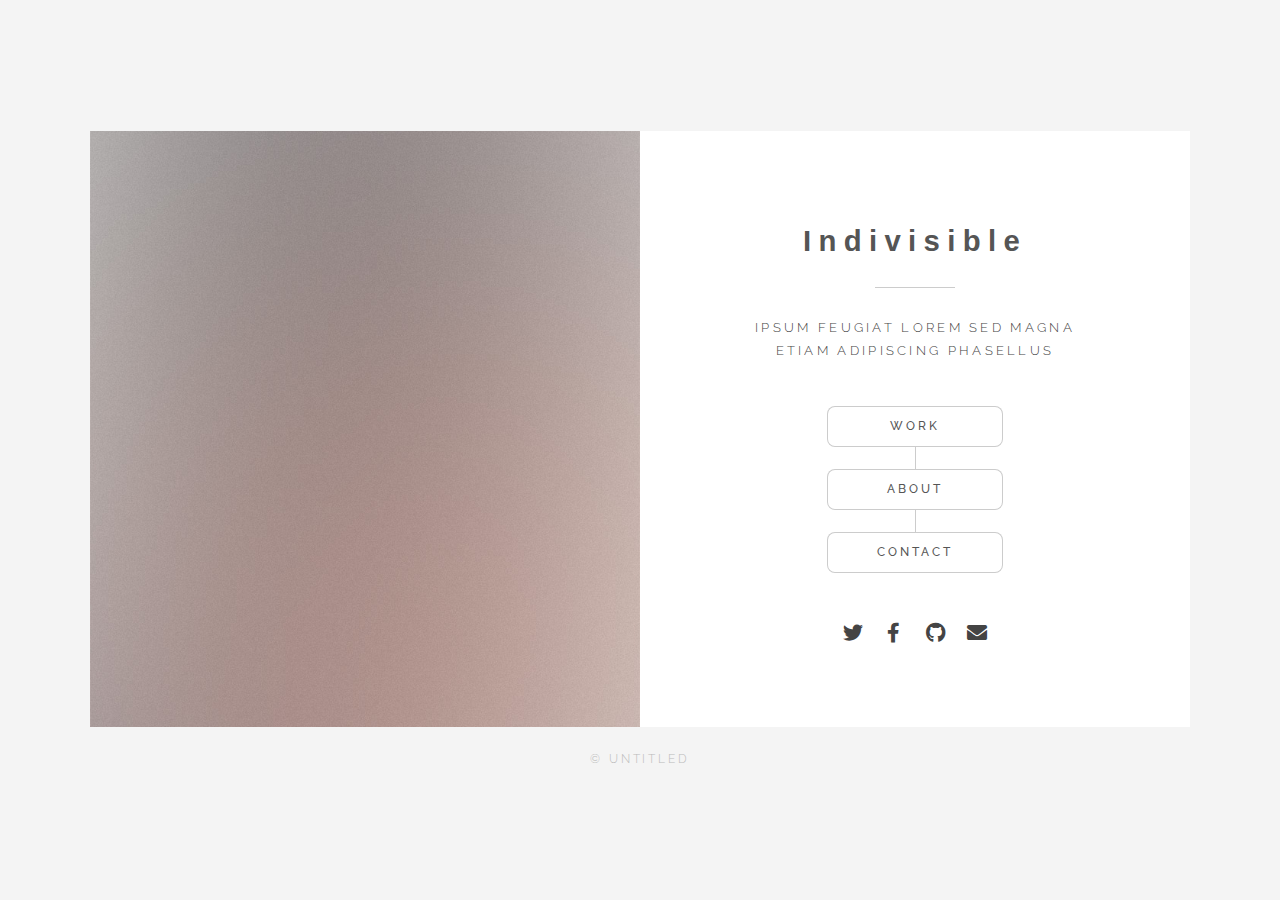
==== index.html @ 785b6a21 "Add files via upload" ====
<!DOCTYPE HTML>
<!--
	Indivisible by Pixelarity
	pixelarity.com | hello@pixelarity.com
	License: pixelarity.com/license
-->
<html>
	<head>
		<title>Untitled</title>
		<meta charset="utf-8" />
		<meta name="viewport" content="width=device-width, initial-scale=1, user-scalable=no" />
		<link rel="stylesheet" href="assets/css/main.css" />
		<noscript><link rel="stylesheet" href="assets/css/noscript.css" /></noscript>
	</head>
	<body class="is-preload-0 is-preload-1">

		<!-- Wrapper -->
			<div id="wrapper">

				<!-- Home -->
					<article id="home" class="panel special">
						<div class="image">
							<img src="images/pic01.jpg" alt="" data-position="center center" />
						</div>
						<div class="content">
							<div class="inner">
								<header>
									<h1>Indivisible</h1>
									<p>Ipsum feugiat lorem sed magna<br />
									etiam adipiscing phasellus</p>
								</header>
								<nav id="nav">
									<ul class="actions stacked special animated spinY">
										<li><a href="#work" class="button">Work</a></li>
										<li><a href="#about" class="button">About</a></li>
										<li><a href="#contact" class="button">Contact</a></li>
										<!--<li><a href="#elements" class="button">Elements</a></li>-->
									</ul>
								</nav>
								<ul class="icons">
									<li><a href="#" class="icon brands fa-twitter"><span class="label">Twitter</span></a></li>
									<li><a href="#" class="icon brands fa-facebook-f"><span class="label">Facebook</span></a></li>
									<li><a href="#" class="icon brands fa-github"><span class="label">GitHub</span></a></li>
									<li><a href="#" class="icon solid fa-envelope"><span class="label">Email</span></a></li>
								</ul>
							</div>
						</div>
					</article>

				<!-- Work -->
					<article id="work" class="panel secondary">
						<div class="image">
							<img src="images/pic02.jpg" alt="" data-position="center center" />
						</div>
						<div class="content">
							<ul class="actions animated spinX">
								<li><a href="#" class="button small back">Back</a></li>
							</ul>
							<div class="inner">
								<header>
									<h2>Work</h2>
									<p>Magna feugiat lorem ipsum dolor<br />
									veroeros sed adipiscing</p>
								</header>
								<p>Lorem ipsum dolor sit amet, magna etiam adipiscing elit. Vivamus in quam eu turpis venenatis euismod eget ac velit. Magna pharetra eleifend urna quis laoreet. Nullam quis urna iaculis metus ornare accumsan. Sed nunc lacus, lobortis nec ante sit amet.</p>
								<p>Vitae quis magna. Sed condimentum dui sed nunc dapibus dignissim. Sed at arcu gravida, vehicula massa ut, consectetur urna. Morbi eu venenatis turpis. In tincidunt pharetra etiam veroeros.</p>
							</div>
						</div>
					</article>

				<!-- About -->
					<article id="about" class="panel secondary">
						<div class="image">
							<img src="images/pic03.jpg" alt="" data-position="center center" />
						</div>
						<div class="content">
							<ul class="actions animated spinX">
								<li><a href="#" class="button small back">Back</a></li>
							</ul>
							<div class="inner">
								<header>
									<h2>About</h2>
									<p>Magna feugiat lorem ipsum dolor<br />
									veroeros sed adipiscing</p>
								</header>
								<p>Lorem ipsum dolor sit amet, magna etiam adipiscing elit. Vivamus in quam eu turpis venenatis euismod eget ac velit. Magna pharetra eleifend urna quis laoreet. Nullam quis urna iaculis metus ornare accumsan. Sed nunc lacus, lobortis nec ante sit amet.</p>
								<p>Vitae quis magna. Sed condimentum dui sed nunc dapibus dignissim. Sed at arcu gravida, vehicula massa ut, consectetur urna. Morbi eu venenatis turpis. In tincidunt pharetra etiam veroeros.</p>
							</div>
						</div>
					</article>

				<!-- Contact -->
					<article id="contact" class="panel secondary">
						<div class="image">
							<img src="images/pic04.jpg" alt="" data-position="bottom center" />
						</div>
						<div class="content">
							<ul class="actions animated spinX">
								<li><a href="#" class="button small back">Back</a></li>
							</ul>
							<div class="inner">
								<header>
									<h2>Contact</h2>
								</header>
								<form method="post" action="#">
									<div class="fields">
										<div class="field half">
											<label for="name">Name</label>
											<input type="text" name="name" id="name" />
										</div>
										<div class="field half">
											<label for="email">Email</label>
											<input type="text" name="email" id="email" />
										</div>
										<div class="field">
											<label for="message">Message</label>
											<textarea name="message" id="message" rows="5"></textarea>
										</div>
									</div>
									<ul class="actions">
										<li><a href="" class="button submit">Send Message</a></li>
									</ul>
								</form>
							</div>
						</div>
					</article>

				<!-- Elements -->
					<article id="elements" class="panel secondary">
						<div class="image">
							<img src="images/pic03.jpg" alt="" data-position="center center" />
						</div>
						<div class="content">
							<ul class="actions animated spinX">
								<li><a href="#" class="button small back">Back</a></li>
							</ul>
							<div class="inner">
								<header>
									<h2>Elements</h2>
								</header>

								<section>
									<h4>Text</h4>
									<p>This is <b>bold</b> and this is <strong>strong</strong>. This is <i>italic</i> and this is <em>emphasized</em>.
									This is <sup>superscript</sup> text and this is <sub>subscript</sub> text.
									This is <u>underlined</u> and this is code: <code>for (;;) { ... }</code>. Finally, <a href="#">this is a link</a>.</p>
									<hr />
									<h2>Heading Level 2</h2>
									<h3>Heading Level 3</h3>
									<h4>Heading Level 4</h4>
									<h5>Heading Level 5</h5>
									<h6>Heading Level 6</h6>
									<hr />
									<h5>Blockquote</h5>
									<blockquote>Fringilla nisl. Donec accumsan interdum nisi, quis tincidunt felis sagittis eget tempus euismod. Vestibulum ante ipsum primis in faucibus vestibulum. Blandit adipiscing eu felis iaculis volutpat ac adipiscing accumsan faucibus. Vestibulum ante ipsum primis in faucibus lorem ipsum dolor sit amet nullam adipiscing eu felis.</blockquote>
									<h5>Preformatted</h5>
									<pre><code>i = 0;

while (!deck.isInOrder()) {
    print 'Iteration ' + i;
    deck.shuffle();
    i++;
}

print 'It took ' + i + ' iterations to sort the deck.';</code></pre>
								</section>

								<section>
									<h4>Lists</h4>

									<h5>Unordered</h5>
									<ul>
										<li>Dolor pulvinar etiam.</li>
										<li>Sagittis adipiscing.</li>
										<li>Felis enim feugiat.</li>
									</ul>

									<h5>Alternate</h5>
									<ul class="alt">
										<li>Dolor pulvinar etiam.</li>
										<li>Sagittis adipiscing.</li>
										<li>Felis enim feugiat.</li>
									</ul>

									<h5>Ordered</h5>
									<ol>
										<li>Dolor pulvinar etiam.</li>
										<li>Etiam vel felis viverra.</li>
										<li>Felis enim feugiat.</li>
										<li>Dolor pulvinar etiam.</li>
										<li>Etiam vel felis lorem.</li>
										<li>Felis enim et feugiat.</li>
									</ol>
									<h5>Icons</h5>
									<ul class="icons">
										<li><a href="#" class="icon brands fa-twitter"><span class="label">Twitter</span></a></li>
										<li><a href="#" class="icon brands fa-facebook-f"><span class="label">Facebook</span></a></li>
										<li><a href="#" class="icon brands fa-instagram"><span class="label">Instagram</span></a></li>
										<li><a href="#" class="icon brands fa-github"><span class="label">Github</span></a></li>
									</ul>

									<h5>Actions</h5>
									<ul class="actions">
										<li><a href="#" class="button primary">Default</a></li>
										<li><a href="#" class="button">Default</a></li>
									</ul>
									<ul class="actions stacked">
										<li><a href="#" class="button primary">Default</a></li>
										<li><a href="#" class="button">Default</a></li>
									</ul>
								</section>

								<section>
									<h4>Table</h4>
									<h5>Default</h5>
									<div class="table-wrapper">
										<table>
											<thead>
												<tr>
													<th>Name</th>
													<th>Description</th>
													<th>Price</th>
												</tr>
											</thead>
											<tbody>
												<tr>
													<td>Item One</td>
													<td>Ante turpis integer aliquet porttitor.</td>
													<td>29.99</td>
												</tr>
												<tr>
													<td>Item Two</td>
													<td>Vis ac commodo adipiscing arcu aliquet.</td>
													<td>19.99</td>
												</tr>
												<tr>
													<td>Item Three</td>
													<td> Morbi faucibus arcu accumsan lorem.</td>
													<td>29.99</td>
												</tr>
												<tr>
													<td>Item Four</td>
													<td>Vitae integer tempus condimentum.</td>
													<td>19.99</td>
												</tr>
												<tr>
													<td>Item Five</td>
													<td>Ante turpis integer aliquet porttitor.</td>
													<td>29.99</td>
												</tr>
											</tbody>
											<tfoot>
												<tr>
													<td colspan="2"></td>
													<td>100.00</td>
												</tr>
											</tfoot>
										</table>
									</div>

									<h5>Alternate</h5>
									<div class="table-wrapper">
										<table class="alt">
											<thead>
												<tr>
													<th>Name</th>
													<th>Description</th>
													<th>Price</th>
												</tr>
											</thead>
											<tbody>
												<tr>
													<td>Item One</td>
													<td>Ante turpis integer aliquet porttitor.</td>
													<td>29.99</td>
												</tr>
												<tr>
													<td>Item Two</td>
													<td>Vis ac commodo adipiscing arcu aliquet.</td>
													<td>19.99</td>
												</tr>
												<tr>
													<td>Item Three</td>
													<td> Morbi faucibus arcu accumsan lorem.</td>
													<td>29.99</td>
												</tr>
												<tr>
													<td>Item Four</td>
													<td>Vitae integer tempus condimentum.</td>
													<td>19.99</td>
												</tr>
												<tr>
													<td>Item Five</td>
													<td>Ante turpis integer aliquet porttitor.</td>
													<td>29.99</td>
												</tr>
											</tbody>
											<tfoot>
												<tr>
													<td colspan="2"></td>
													<td>100.00</td>
												</tr>
											</tfoot>
										</table>
									</div>
								</section>

								<section>
									<h4>Buttons</h4>
									<ul class="actions">
										<li><a href="#" class="button primary">Primary</a></li>
										<li><a href="#" class="button">Default</a></li>
									</ul>
									<ul class="actions">
										<li><a href="#" class="button">Default</a></li>
										<li><a href="#" class="button small">Small</a></li>
									</ul>
									<ul class="actions">
										<li><a href="#" class="button primary icon solid fa-download">Icon</a></li>
										<li><a href="#" class="button icon solid fa-download">Icon</a></li>
									</ul>
									<ul class="actions">
										<li><span class="button primary disabled">Disabled</span></li>
										<li><span class="button disabled">Disabled</span></li>
									</ul>
								</section>

								<section>
									<h4>Form</h4>
									<form method="post" action="#">
										<div class="fields">
											<div class="field half">
												<label for="demo-name">Name</label>
												<input type="text" name="demo-name" id="demo-name" value="" placeholder="Jane Doe" />
											</div>
											<div class="field half">
												<label for="demo-email">Email</label>
												<input type="email" name="demo-email" id="demo-email" value="" placeholder="jane@untitled.tld" />
											</div>
											<div class="field">
												<label for="demo-category">Category</label>
												<select name="demo-category" id="demo-category">
													<option value="">-</option>
													<option value="1">Manufacturing</option>
													<option value="1">Shipping</option>
													<option value="1">Administration</option>
													<option value="1">Human Resources</option>
												</select>
											</div>
											<div class="field half">
												<input type="radio" id="demo-priority-low" name="demo-priority" checked>
												<label for="demo-priority-low">Low</label>
											</div>
											<div class="field half">
												<input type="radio" id="demo-priority-high" name="demo-priority">
												<label for="demo-priority-high">High</label>
											</div>
											<div class="field half">
												<input type="checkbox" id="demo-copy" name="demo-copy">
												<label for="demo-copy">Email me a copy</label>
											</div>
											<div class="field half">
												<input type="checkbox" id="demo-human" name="demo-human" checked>
												<label for="demo-human">Not a robot</label>
											</div>
											<div class="field">
												<label for="demo-message">Message</label>
												<textarea name="demo-message" id="demo-message" placeholder="Enter your message" rows="6"></textarea>
											</div>
										</div>
										<ul class="actions">
											<li><input type="submit" value="Send Message" class="primary" /></li>
											<li><input type="reset" value="Reset" /></li>
										</ul>
									</form>
								</section>

							</div>
						</div>
					</article>

				<!-- Footer -->
					<footer id="footer">
						<p class="copyright">&copy; Untitled</p>
					</footer>

			</div>

		<!-- Scripts -->
			<script src="assets/js/jquery.min.js"></script>
			<script src="assets/js/browser.min.js"></script>
			<script src="assets/js/breakpoints.min.js"></script>
			<script src="assets/js/util.js"></script>
			<script src="assets/js/main.js"></script>

	</body>
</html>
---- assets/css/main.css ----
@import url(fontawesome-all.min.css);
@import url("https://fonts.googleapis.com/css?family=Raleway|Montserrat:700");
@import url("http://fonts.cdnfonts.com/css/bombshell-pro");

/*
	Indivisible by Pixelarity
	pixelarity.com | hello@pixelarity.com
	License: pixelarity.com/license
*/

html, body, div, span, applet, object,
iframe, h1, h2, h3, h4, h5, h6, p, blockquote,
pre, a, abbr, acronym, address, big, cite,
code, del, dfn, em, img, ins, kbd, q, s, samp,
small, strike, strong, sub, sup, tt, var, b,
u, i, center, dl, dt, dd, ol, ul, li, fieldset,
form, label, legend, table, caption, tbody,
tfoot, thead, tr, th, td, article, aside,
canvas, details, embed, figure, figcaption,
footer, header, hgroup, menu, nav, output, ruby,
section, summary, time, mark, audio, video {
	margin: 0;
	padding: 0;
	border: 0;
	font-size: 100%;
	font: inherit;
	vertical-align: baseline;}

article, aside, details, figcaption, figure,
footer, header, hgroup, menu, nav, section {
	display: block;}

body {
	line-height: 1;
}

ol, ul {
	list-style: none;
}

blockquote, q {
	quotes: none;
}

	blockquote:before, blockquote:after, q:before, q:after {
		content: '';
		content: none;
	}

table {
	border-collapse: collapse;
	border-spacing: 0;
}

body {
	-webkit-text-size-adjust: none;
}

mark {
	background-color: transparent;
	color: inherit;
}

input::-moz-focus-inner {
	border: 0;
	padding: 0;
}

input, select, textarea {
	-moz-appearance: none;
	-webkit-appearance: none;
	-ms-appearance: none;
	appearance: none;
}

/* Basic */

	@-ms-viewport {
		width: device-width;
	}

	@media screen and (max-width: 480px) {

		html, body {
			min-width: 320px;
		}

	}

	html {
		box-sizing: border-box;
	}

	*, *:before, *:after {
		box-sizing: inherit;
	}

	body {
		background: #f4f4f4;
	}

		body.is-preload-0 *, body.is-preload-0 *:before, body.is-preload-0 *:after {
			-moz-animation: none !important;
			-webkit-animation: none !important;
			-ms-animation: none !important;
			animation: none !important;
			-moz-transition: none !important;
			-webkit-transition: none !important;
			-ms-transition: none !important;
			transition: none !important;
		}

/* Type */

	body, input, select, textarea {
		color: #444;
		font-family: "Raleway", Helvetica, sans-serif;
		font-size: 14pt;
		font-weight: 300;
		line-height: 1.75;
		letter-spacing: 0.05em;
	}

		@media screen and (max-width: 1680px) {

			body, input, select, textarea {
				font-size: 11pt;
			}

		}

		@media screen and (max-width: 360px) {

			body, input, select, textarea {
				font-size: 10pt;
			}

		}

	a {
		-moz-transition: color 0.2s ease, border-bottom-color 0.2s ease;
		-webkit-transition: color 0.2s ease, border-bottom-color 0.2s ease;
		-ms-transition: color 0.2s ease, border-bottom-color 0.2s ease;
		transition: color 0.2s ease, border-bottom-color 0.2s ease;
		text-decoration: none;
		border-bottom: dotted 1px;
		color: inherit;
	}

		a:hover {
			color: #45d1a9 !important;
			border-bottom-color: transparent;
		}

	strong, b {
		color: #555;
		font-weight: 500;
	}

	em, i {
		font-style: italic;
	}

	p {
		margin: 0 0 2em 0;
	}

	h1, h2, h3, h4, h5, h6 {
		color: #555;
		font-family: "Bombshell Pro", sans-serif;
		font-weight: 700;
		line-height: 1.5;
		margin: 0 0 1em 0;
		text-transform: lower;
		letter-spacing: 0.25em;
	}

		h1 a, h2 a, h3 a, h4 a, h5 a, h6 a {
			color: inherit;
			text-decoration: none;
		}

	h1 {
		font-size: 2em;
	}

	h2 {
		font-size: 1.75em;
	}

	h3 {
		font-size: 1.25em;
	}

	h4 {
		font-size: 1em;
	}

	h5 {
		font-size: 0.9em;
	}

	h6 {
		font-size: 0.7em;
	}

	@media screen and (max-width: 736px) {

		h1 {
			font-size: 1.5em;
		}

		h2 {
			font-size: 1.25em;
		}

	}

	sub {
		font-size: 0.8em;
		position: relative;
		top: 0.5em;
	}

	sup {
		font-size: 0.8em;
		position: relative;
		top: -0.5em;
	}

	blockquote {
		border-left: solid 4px #cccccc;
		font-style: italic;
		margin: 0 0 2em 0;
		padding: 0.5em 0 0.5em 2em;
	}

	code {
		background: rgba(144, 144, 144, 0.075);
		border-radius: 8px;
		border: solid 1px #cccccc;
		font-family: "Courier New", monospace;
		font-size: 0.9em;
		margin: 0 0.25em;
		padding: 0.25em 0.65em;
	}

	pre {
		-webkit-overflow-scrolling: touch;
		font-family: "Courier New", monospace;
		font-size: 0.9em;
		margin: 0 0 2em 0;
	}

		pre code {
			display: block;
			line-height: 1.75;
			padding: 1em 1.5em;
			overflow-x: auto;
		}

	hr {
		border: 0;
		border-bottom: solid 1px #cccccc;
		margin: 2em 0;
	}

		hr.major {
			margin: 3em 0;
		}

	.align-left {
		text-align: left;
	}

	.align-center {
		text-align: center;
	}

	.align-right {
		text-align: right;
	}

/* Section/Article */

	section.special, article.special {
		text-align: center;
	}

	header {
		margin: 3em 0;
	}

		header > :first-child {
			margin-bottom: 0;
		}

			header > :first-child:after {
				content: '';
				display: block;
				background-color: #cccccc;
				height: 1px;
				margin: 1.5rem 0 1.75rem 0;
				width: 5rem;
			}

				.special header > :first-child:after {
					margin-left: auto;
					margin-right: auto;
				}

		header p {
			font-size: 0.9em;
			letter-spacing: 0.25em;
			margin-bottom: 0;
			text-transform: uppercase;
		}

		@media screen and (max-width: 736px) {

			header {
				margin: 2em 0;
			}

				header > :first-child:after {
					margin: 1.25rem 0 1.5rem 0;
				}

				header p {
					font-size: 0.8em;
				}

					header p br {
						display: none;
					}

		}

/* Form */

	form {
		margin: 0 0 2em 0;
	}

		form > :last-child {
			margin-bottom: 0;
		}

		form > .fields {
			display: -moz-flex;
			display: -webkit-flex;
			display: -ms-flex;
			display: flex;
			-moz-flex-wrap: wrap;
			-webkit-flex-wrap: wrap;
			-ms-flex-wrap: wrap;
			flex-wrap: wrap;
			width: calc(100% + 3em);
			margin: -1.5em 0 2em -1.5em;
		}

			form > .fields > .field {
				-moz-flex-grow: 0;
				-webkit-flex-grow: 0;
				-ms-flex-grow: 0;
				flex-grow: 0;
				-moz-flex-shrink: 0;
				-webkit-flex-shrink: 0;
				-ms-flex-shrink: 0;
				flex-shrink: 0;
				padding: 1.5em 0 0 1.5em;
				width: calc(100% - 1.5em);
			}

				form > .fields > .field.half {
					width: calc(50% - 0.75em);
				}

				form > .fields > .field.third {
					width: calc(100%/3 - 0.5em);
				}

				form > .fields > .field.quarter {
					width: calc(25% - 0.375em);
				}

		@media screen and (max-width: 480px) {

			form > .fields {
				width: calc(100% + 3em);
				margin: -1.5em 0 2em -1.5em;
			}

				form > .fields > .field {
					padding: 1.5em 0 0 1.5em;
					width: calc(100% - 1.5em);
				}

					form > .fields > .field.half {
						width: calc(100% - 1.5em);
					}

					form > .fields > .field.third {
						width: calc(100% - 1.5em);
					}

					form > .fields > .field.quarter {
						width: calc(100% - 1.5em);
					}

		}

	label {
		color: #555;
		display: block;
		font-size: 0.8em;
		font-weight: 500;
		margin: 0 0 1em 0;
		text-transform: uppercase;
		letter-spacing: 0.25em;
	}

	input[type="text"],
	input[type="password"],
	input[type="email"],
	input[type="tel"],
	input[type="search"],
	input[type="url"],
	select,
	textarea {
		-moz-appearance: none;
		-webkit-appearance: none;
		-ms-appearance: none;
		appearance: none;
		background: rgba(144, 144, 144, 0.075);
		border-radius: 8px;
		border: none;
		border: solid 1px #cccccc;
		color: inherit;
		display: block;
		outline: 0;
		padding: 0 1em;
		text-decoration: none;
		width: 100%;
	}

		input[type="text"]:invalid,
		input[type="password"]:invalid,
		input[type="email"]:invalid,
		input[type="tel"]:invalid,
		input[type="search"]:invalid,
		input[type="url"]:invalid,
		select:invalid,
		textarea:invalid {
			box-shadow: none;
		}

		input[type="text"]:focus,
		input[type="password"]:focus,
		input[type="email"]:focus,
		input[type="tel"]:focus,
		input[type="search"]:focus,
		input[type="url"]:focus,
		select:focus,
		textarea:focus {
			border-color: #45d1a9;
			box-shadow: 0 0 0 1px #45d1a9;
		}

	select {
		background-image: url("data:image/svg+xml;charset=utf8,%3Csvg xmlns='http://www.w3.org/2000/svg' width='40' height='40' preserveAspectRatio='none' viewBox='0 0 40 40'%3E%3Cpath d='M9.4,12.3l10.4,10.4l10.4-10.4c0.2-0.2,0.5-0.4,0.9-0.4c0.3,0,0.6,0.1,0.9,0.4l3.3,3.3c0.2,0.2,0.4,0.5,0.4,0.9 c0,0.4-0.1,0.6-0.4,0.9L20.7,31.9c-0.2,0.2-0.5,0.4-0.9,0.4c-0.3,0-0.6-0.1-0.9-0.4L4.3,17.3c-0.2-0.2-0.4-0.5-0.4-0.9 c0-0.4,0.1-0.6,0.4-0.9l3.3-3.3c0.2-0.2,0.5-0.4,0.9-0.4S9.1,12.1,9.4,12.3z' fill='%23cccccc' /%3E%3C/svg%3E");
		background-size: 1.25rem;
		background-repeat: no-repeat;
		background-position: calc(100% - 1rem) center;
		height: 2.75em;
		padding-right: 2.75em;
		text-overflow: ellipsis;
	}

		select:focus::-ms-value {
			background-color: transparent;
		}

		select::-ms-expand {
			display: none;
		}

		select option {
			color: #555;
			background: #f4f4f4;
		}

	input[type="text"],
	input[type="password"],
	input[type="email"],
	input[type="tel"],
	input[type="search"],
	input[type="url"],
	select {
		height: 2.75em;
	}

	textarea {
		padding: 0.75em 1em;
	}

	input[type="checkbox"],
	input[type="radio"] {
		-moz-appearance: none;
		-webkit-appearance: none;
		-ms-appearance: none;
		appearance: none;
		display: block;
		float: left;
		margin-right: -2em;
		opacity: 0;
		width: 1em;
		z-index: -1;
	}

		input[type="checkbox"] + label,
		input[type="radio"] + label {
			text-decoration: none;
			color: #444;
			cursor: pointer;
			display: inline-block;
			font-size: 0.8em;
			font-weight: 300;
			margin: 0 0 0.5em 0;
			padding-left: 2.9em;
			padding-right: 0.75em;
			position: relative;
		}

			input[type="checkbox"] + label:before,
			input[type="radio"] + label:before {
				-moz-osx-font-smoothing: grayscale;
				-webkit-font-smoothing: antialiased;
				display: inline-block;
				font-style: normal;
				font-variant: normal;
				text-rendering: auto;
				line-height: 1;
				text-transform: none !important;
				font-family: 'Font Awesome 5 Free';
				font-weight: 900;
			}

			input[type="checkbox"] + label:before,
			input[type="radio"] + label:before {
				background: rgba(144, 144, 144, 0.075);
				border-radius: 8px;
				border: solid 1px #cccccc;
				content: '';
				display: inline-block;
				height: 1.65em;
				left: 0;
				line-height: 1.58125em;
				position: absolute;
				text-align: center;
				top: 0;
				width: 1.65em;
				font-size: 1em;
				letter-spacing: 0;
			}

		input[type="checkbox"]:checked + label:before,
		input[type="radio"]:checked + label:before {
			background: #555;
			border-color: #555;
			color: #ffffff;
			content: '\f00c';
		}

		input[type="checkbox"]:focus + label:before,
		input[type="radio"]:focus + label:before {
			border-color: #45d1a9;
			box-shadow: 0 0 0 1px #45d1a9;
		}

	input[type="checkbox"] + label:before {
		border-radius: 4px;
	}

	input[type="radio"] + label:before {
		border-radius: 100%;
	}

	::-webkit-input-placeholder {
		color: #bbb !important;
		opacity: 1.0;
	}

	:-moz-placeholder {
		color: #bbb !important;
		opacity: 1.0;
	}

	::-moz-placeholder {
		color: #bbb !important;
		opacity: 1.0;
	}

	:-ms-input-placeholder {
		color: #bbb !important;
		opacity: 1.0;
	}

	.formerize-placeholder {
		color: #bbb !important;
		opacity: 1.0;
	}

/* Box */

	.box {
		border-radius: 8px;
		border: solid 1px #cccccc;
		margin-bottom: 2em;
		padding: 1.5em;
	}

		.box > :last-child,
		.box > :last-child > :last-child,
		.box > :last-child > :last-child > :last-child {
			margin-bottom: 0;
		}

		.box.alt {
			border: 0;
			border-radius: 0;
			padding: 0;
		}

/* Icon */

	.icon {
		text-decoration: none;
		border-bottom: none;
		position: relative;
	}

		.icon:before {
			-moz-osx-font-smoothing: grayscale;
			-webkit-font-smoothing: antialiased;
			display: inline-block;
			font-style: normal;
			font-variant: normal;
			text-rendering: auto;
			line-height: 1;
			text-transform: none !important;
			font-family: 'Font Awesome 5 Free';
			font-weight: 400;
		}

		.icon.solid:before {
			font-weight: 900;
		}

		.icon.brands:before {
			font-family: 'Font Awesome 5 Brands';
		}

		.icon > .label {
			display: none;
		}

/* Image */

	.image {
		border-radius: 8px;
		border: 0;
		display: inline-block;
		position: relative;
	}

		.image img {
			border-radius: 8px;
			display: block;
		}

		.image.left, .image.right {
			max-width: 40%;
		}

			.image.left img, .image.right img {
				width: 100%;
			}

		.image.left {
			float: left;
			padding: 0 1.5em 1em 0;
			top: 0.25em;
		}

		.image.right {
			float: right;
			padding: 0 0 1em 1.5em;
			top: 0.25em;
		}

		.image.fit {
			display: block;
			margin: 0 0 2em 0;
			width: 100%;
		}

			.image.fit img {
				width: 100%;
			}

		.image.main {
			display: block;
			margin: 0 0 3em 0;
			width: 100%;
		}

			.image.main img {
				width: 100%;
			}

/* List */

	ol {
		list-style: decimal;
		margin: 0 0 2em 0;
		padding-left: 1.25em;
	}

		ol li {
			padding-left: 0.25em;
		}

	ul {
		list-style: disc;
		margin: 0 0 2em 0;
		padding-left: 1em;
	}

		ul li {
			padding-left: 0.5em;
		}

		ul.alt {
			list-style: none;
			padding-left: 0;
		}

			ul.alt li {
				border-top: solid 1px #cccccc;
				padding: 0.5em 0;
			}

				ul.alt li:first-child {
					border-top: 0;
					padding-top: 0;
				}

	dl {
		margin: 0 0 2em 0;
	}

		dl dt {
			display: block;
			font-weight: 500;
			margin: 0 0 1em 0;
		}

		dl dd {
			margin-left: 2em;
		}

/* Actions */

	ul.actions {
		cursor: default;
		list-style: none;
		margin-left: -1em;
		margin-top: -1em;
		padding-left: 0;
	}

		ul.actions li {
			display: inline-block;
			margin: 1em 0 0 1em;
			padding-left: 0;
			vertical-align: middle;
		}

			ul.actions li:last-child {
				padding-right: 0;
			}

		ul.actions.stacked {
			margin-top: 0;
			margin-left: 0;
		}

			ul.actions.stacked li {
				display: block;
				margin: 0;
				padding: 1.5em 0 0 0;
				position: relative;
			}

				ul.actions.stacked li:first-child {
					padding-top: 0;
				}

				ul.actions.stacked li > * {
					margin-bottom: 0;
				}

				ul.actions.stacked li > .button {
					min-width: 15em;
				}

			ul.actions.stacked.special li:after {
				background-color: #cccccc;
				content: '';
				display: block;
				height: 1.5em;
				left: 50%;
				position: absolute;
				top: 100%;
				width: 1px;
			}

			ul.actions.stacked.special li:last-child:after {
				display: none;
			}

		@media screen and (max-width: 736px) {

			ul.actions.stacked.special li {
				padding: 1em 0 0 0;
			}

				ul.actions.stacked.special li:after {
					height: 1em;
				}

		}

		ul.actions.animated.spinY li {
			-moz-perspective: 1000px;
			-webkit-perspective: 1000px;
			-ms-perspective: 1000px;
			perspective: 1000px;
		}

			ul.actions.animated.spinY li a {
				-moz-transition: background-color 0.2s ease, box-shadow 0.2s ease, color 0.2s ease, -moz-transform 0.5s ease-in;
				-webkit-transition: background-color 0.2s ease, box-shadow 0.2s ease, color 0.2s ease, -webkit-transform 0.5s ease-in;
				-ms-transition: background-color 0.2s ease, box-shadow 0.2s ease, color 0.2s ease, -ms-transform 0.5s ease-in;
				transition: background-color 0.2s ease, box-shadow 0.2s ease, color 0.2s ease, transform 0.5s ease-in;
			}

				ul.actions.animated.spinY li a.active {
					-moz-transform: rotateY(480deg);
					-webkit-transform: rotateY(480deg);
					-ms-transform: rotateY(480deg);
					transform: rotateY(480deg);
				}

		ul.actions.animated.spinX li {
			-moz-perspective: 1000px;
			-webkit-perspective: 1000px;
			-ms-perspective: 1000px;
			perspective: 1000px;
		}

			ul.actions.animated.spinX li a {
				-moz-transition: background-color 0.2s ease, box-shadow 0.2s ease, color 0.2s ease, -moz-transform 0.5s ease-in;
				-webkit-transition: background-color 0.2s ease, box-shadow 0.2s ease, color 0.2s ease, -webkit-transform 0.5s ease-in;
				-ms-transition: background-color 0.2s ease, box-shadow 0.2s ease, color 0.2s ease, -ms-transform 0.5s ease-in;
				transition: background-color 0.2s ease, box-shadow 0.2s ease, color 0.2s ease, transform 0.5s ease-in;
			}

				ul.actions.animated.spinX li a.active {
					-moz-transform: rotateX(480deg);
					-webkit-transform: rotateX(480deg);
					-ms-transform: rotateX(480deg);
					transform: rotateX(480deg);
				}

/* Icons */

	ul.icons {
		cursor: default;
		list-style: none;
		padding-left: 0;
	}

		ul.icons li {
			display: inline-block;
			padding-left: 0;
		}

			ul.icons li .icon {
				display: inline-block;
				width: 2.5em;
				height: 2.5em;
				line-height: 2.5em;
				text-align: center;
			}

				ul.icons li .icon:before {
					font-size: 1.25rem;
				}

/* Table */

	.table-wrapper {
		-webkit-overflow-scrolling: touch;
		overflow-x: auto;
	}

	table {
		margin: 0 0 2em 0;
		width: 100%;
	}

		table tbody tr {
			border: solid 1px #cccccc;
			border-left: 0;
			border-right: 0;
		}

			table tbody tr:nth-child(2n + 1) {
				background-color: rgba(144, 144, 144, 0.075);
			}

		table td {
			padding: 0.75em 0.75em;
		}

		table th {
			color: #555;
			font-size: 0.9em;
			font-weight: 500;
			padding: 0 0.75em 0.75em 0.75em;
			text-align: left;
		}

		table thead {
			border-bottom: solid 2px #cccccc;
		}

		table tfoot {
			border-top: solid 2px #cccccc;
		}

		table.alt {
			border-collapse: separate;
		}

			table.alt tbody tr td {
				border: solid 1px #cccccc;
				border-left-width: 0;
				border-top-width: 0;
			}

				table.alt tbody tr td:first-child {
					border-left-width: 1px;
				}

			table.alt tbody tr:first-child td {
				border-top-width: 1px;
			}

			table.alt thead {
				border-bottom: 0;
			}

			table.alt tfoot {
				border-top: 0;
			}

/* Button */

	input[type="submit"],
	input[type="reset"],
	input[type="button"],
	button,
	.button {
		-moz-appearance: none;
		-webkit-appearance: none;
		-ms-appearance: none;
		appearance: none;
		-moz-transition: background-color 0.2s ease, box-shadow 0.2s ease, color 0.2s ease;
		-webkit-transition: background-color 0.2s ease, box-shadow 0.2s ease, color 0.2s ease;
		-ms-transition: background-color 0.2s ease, box-shadow 0.2s ease, color 0.2s ease;
		transition: background-color 0.2s ease, box-shadow 0.2s ease, color 0.2s ease;
		-webkit-tap-highlight-color: rgba(255, 255, 255, 0);
		background-color: transparent;
		border-radius: 8px;
		border: 0;
		box-shadow: inset 0 0 0 1px #cccccc;
		color: #555 !important;
		cursor: pointer;
		display: inline-block;
		font-size: 0.8em;
		font-weight: 500;
		height: 3.5em;
		letter-spacing: 0.25em;
		line-height: 3.5em;
		padding: 0 2em;
		position: relative;
		text-align: center;
		text-decoration: none;
		text-transform: uppercase;
		white-space: nowrap;
	}

		input[type="submit"].icon:before,
		input[type="reset"].icon:before,
		input[type="button"].icon:before,
		button.icon:before,
		.button.icon:before {
			margin-right: 0.5em;
		}

		input[type="submit"].back,
		input[type="reset"].back,
		input[type="button"].back,
		button.back,
		.button.back {
			padding-left: 4.75em;
		}

			input[type="submit"].back:before,
			input[type="reset"].back:before,
			input[type="button"].back:before,
			button.back:before,
			.button.back:before {
				-moz-transition: opacity 0.2s ease;
				-webkit-transition: opacity 0.2s ease;
				-ms-transition: opacity 0.2s ease;
				transition: opacity 0.2s ease;
				background-image: url("data:image/svg+xml;charset=utf8,%3Csvg xmlns='http://www.w3.org/2000/svg' xmlns:xlink='http://www.w3.org/1999/xlink' width='112px' height='96px' viewBox='0 0 112 96' zoomAndPan='disable'%3E%3Cstyle%3Eline %7B stroke: %23cccccc%3B stroke-width: 4px %7D%3C/style%3E%3Cline x1='0' y1='46' x2='112' y2='46' /%3E%3Cline x1='24' y1='22' x2='0' y2='46' /%3E%3Cline x1='24' y1='70' x2='0' y2='46' /%3E%3C/svg%3E");
				background-position: center;
				background-repeat: no-repeat;
				background-size: contain;
				content: '';
				display: inline-block;
				height: inherit;
				left: 2em;
				opacity: 1;
				position: absolute;
				top: 0;
				vertical-align: middle;
				width: 2em;
			}

			input[type="submit"].back:after,
			input[type="reset"].back:after,
			input[type="button"].back:after,
			button.back:after,
			.button.back:after {
				-moz-transition: opacity 0.2s ease;
				-webkit-transition: opacity 0.2s ease;
				-ms-transition: opacity 0.2s ease;
				transition: opacity 0.2s ease;
				background-image: url("data:image/svg+xml;charset=utf8,%3Csvg xmlns='http://www.w3.org/2000/svg' xmlns:xlink='http://www.w3.org/1999/xlink' width='112px' height='96px' viewBox='0 0 112 96' zoomAndPan='disable'%3E%3Cstyle%3Eline %7B stroke: %2345d1a9%3B stroke-width: 4px %7D%3C/style%3E%3Cline x1='0' y1='46' x2='112' y2='46' /%3E%3Cline x1='24' y1='22' x2='0' y2='46' /%3E%3Cline x1='24' y1='70' x2='0' y2='46' /%3E%3C/svg%3E");
				background-position: center;
				background-repeat: no-repeat;
				background-size: contain;
				content: '';
				display: inline-block;
				height: inherit;
				left: 2em;
				opacity: 0;
				position: absolute;
				top: 0;
				vertical-align: middle;
				width: 2em;
			}

			input[type="submit"].back:hover:before, input[type="submit"].back.active:before,
			input[type="reset"].back:hover:before,
			input[type="reset"].back.active:before,
			input[type="button"].back:hover:before,
			input[type="button"].back.active:before,
			button.back:hover:before,
			button.back.active:before,
			.button.back:hover:before,
			.button.back.active:before {
				opacity: 0;
			}

			input[type="submit"].back:hover:after, input[type="submit"].back.active:after,
			input[type="reset"].back:hover:after,
			input[type="reset"].back.active:after,
			input[type="button"].back:hover:after,
			input[type="button"].back.active:after,
			button.back:hover:after,
			button.back.active:after,
			.button.back:hover:after,
			.button.back.active:after {
				opacity: 1;
			}

		input[type="submit"].fit,
		input[type="reset"].fit,
		input[type="button"].fit,
		button.fit,
		.button.fit {
			width: 100%;
		}

		input[type="submit"].small,
		input[type="reset"].small,
		input[type="button"].small,
		button.small,
		.button.small {
			font-size: 0.7em;
		}

		input[type="submit"].large,
		input[type="reset"].large,
		input[type="button"].large,
		button.large,
		.button.large {
			font-size: 1em;
		}

		input[type="submit"]:hover, input[type="submit"].active,
		input[type="reset"]:hover,
		input[type="reset"].active,
		input[type="button"]:hover,
		input[type="button"].active,
		button:hover,
		button.active,
		.button:hover,
		.button.active {
			box-shadow: inset 0 0 0 1px #45d1a9;
			color: #45d1a9 !important;
		}

		input[type="submit"]:active, input[type="submit"].active,
		input[type="reset"]:active,
		input[type="reset"].active,
		input[type="button"]:active,
		input[type="button"].active,
		button:active,
		button.active,
		.button:active,
		.button.active {
			background-color: rgba(69, 209, 169, 0.05);
		}

		input[type="submit"].primary,
		input[type="reset"].primary,
		input[type="button"].primary,
		button.primary,
		.button.primary {
			box-shadow: none;
			background-color: #555;
			color: #f4f4f4 !important;
		}

			input[type="submit"].primary:hover,
			input[type="reset"].primary:hover,
			input[type="button"].primary:hover,
			button.primary:hover,
			.button.primary:hover {
				background-color: #45d1a9;
			}

			input[type="submit"].primary:active,
			input[type="reset"].primary:active,
			input[type="button"].primary:active,
			button.primary:active,
			.button.primary:active {
				background-color: #2db68f;
			}

		input[type="submit"].disabled, input[type="submit"]:disabled,
		input[type="reset"].disabled,
		input[type="reset"]:disabled,
		input[type="button"].disabled,
		input[type="button"]:disabled,
		button.disabled,
		button:disabled,
		.button.disabled,
		.button:disabled {
			pointer-events: none;
			cursor: default;
			opacity: 0.25;
		}

/* Wrapper */

	#wrapper {
		display: -moz-flex;
		display: -webkit-flex;
		display: -ms-flex;
		display: flex;
		-moz-align-items: center;
		-webkit-align-items: center;
		-ms-align-items: center;
		align-items: center;
		-moz-flex-direction: column;
		-webkit-flex-direction: column;
		-ms-flex-direction: column;
		flex-direction: column;
		-moz-justify-content: center;
		-webkit-justify-content: center;
		-ms-justify-content: center;
		justify-content: center;
		-moz-perspective: 1000px;
		-webkit-perspective: 1000px;
		-ms-perspective: 1000px;
		perspective: 1000px;
		min-height: 100vh;
		padding: 3em;
		width: 100%;
	}

		@media screen and (max-width: 1280px) {

			#wrapper {
				padding: 1.5em;
			}

		}

		@media screen and (max-width: 980px) {

			#wrapper {
				padding: 2em;
			}

		}

		@media screen and (max-width: 736px) {

			#wrapper {
				padding: 1em;
			}

		}

/* Panel */

	.panel {
		display: -moz-flex;
		display: -webkit-flex;
		display: -ms-flex;
		display: flex;
		-moz-align-items: -moz-stretch;
		-webkit-align-items: -webkit-stretch;
		-ms-align-items: -ms-stretch;
		align-items: stretch;
		-moz-justify-content: center;
		-webkit-justify-content: center;
		-ms-justify-content: center;
		justify-content: center;
		-moz-transition: opacity 0.5s ease, -moz-transform 0.5s ease;
		-webkit-transition: opacity 0.5s ease, -webkit-transform 0.5s ease;
		-ms-transition: opacity 0.5s ease, -ms-transform 0.5s ease;
		transition: opacity 0.5s ease, transform 0.5s ease;
		max-width: calc(100vw - 6em);
		width: 86em;
	}

		.panel > .image {
			-moz-transition: -moz-transform 0.5s ease;
			-webkit-transition: -webkit-transform 0.5s ease;
			-ms-transition: -ms-transform 0.5s ease;
			transition: transform 0.5s ease;
			background-color: #777;
			background-position: center;
			background-repeat: no-repeat;
			background-size: cover;
			border-radius: 0;
			min-height: 50em;
			width: 50%;
			z-index: 1;
		}

			.panel > .image img {
				border-radius: 0;
				display: block;
				height: 100%;
				object-fit: cover;
				object-position: center;
				width: 100%;
			}

		.panel > .content {
			display: -moz-flex;
			display: -webkit-flex;
			display: -ms-flex;
			display: flex;
			-moz-flex-direction: column;
			-webkit-flex-direction: column;
			-ms-flex-direction: column;
			flex-direction: column;
			-moz-justify-content: center;
			-webkit-justify-content: center;
			-ms-justify-content: center;
			justify-content: center;
			-moz-transition: -moz-transform 0.5s ease;
			-webkit-transition: -webkit-transform 0.5s ease;
			-ms-transition: -ms-transform 0.5s ease;
			transition: transform 0.5s ease;
			background-color: #ffffff;
			padding: 3em;
			width: 50%;
		}

		.panel.inactive {
			opacity: 0;
		}

			.panel.inactive > .image {
				-moz-transform: translateY(1em);
				-webkit-transform: translateY(1em);
				-ms-transform: translateY(1em);
				transform: translateY(1em);
			}

			.panel.inactive > .content {
				-moz-transform: translateY(-1em);
				-webkit-transform: translateY(-1em);
				-ms-transform: translateY(-1em);
				transform: translateY(-1em);
			}

		.panel.special {
			text-align: center;
		}

			.panel.special > .content > .inner > :nth-child(n+2):nth-last-child(n+2) {
				margin: 3em 0;
			}

			.panel.special.inactive {
				-moz-transform: translateZ(-2em);
				-webkit-transform: translateZ(-2em);
				-ms-transform: translateZ(-2em);
				transform: translateZ(-2em);
			}

				.panel.special.inactive > .image {
					-moz-transform: none;
					-webkit-transform: none;
					-ms-transform: none;
					transform: none;
				}

				.panel.special.inactive > .content {
					-moz-transform: none;
					-webkit-transform: none;
					-ms-transform: none;
					transform: none;
				}

		.panel.secondary > .content {
			-moz-justify-content: space-between;
			-webkit-justify-content: space-between;
			-ms-justify-content: space-between;
			justify-content: space-between;
		}

			.panel.secondary > .content > .actions {
				margin-bottom: 0;
			}

			.panel.secondary > .content:after {
				content: '';
				display: block;
				width: 100%;
			}

		@media screen and (max-width: 1680px) {

			.panel {
				width: 75em;
			}

				.panel > .image {
					min-height: 45em;
				}

		}

		@media screen and (max-width: 1280px) {

			.panel {
				max-width: calc(100vw - 3em);
			}

				.panel > .image {
					min-height: 35em;
				}

				.panel > .content {
					padding: 3em 2.5em;
				}

		}

		@media screen and (max-width: 980px) {

			.panel {
				-moz-flex-direction: column;
				-webkit-flex-direction: column;
				-ms-flex-direction: column;
				flex-direction: column;
			}

				.panel > .image {
					min-height: 60vh;
					width: 100%;
				}

				.panel > .content {
					display: block;
					padding: 3em;
					width: 100%;
				}

					.panel > .content:after {
						display: none;
					}

				.panel.inactive > .image {
					-moz-transform: translateX(1em);
					-webkit-transform: translateX(1em);
					-ms-transform: translateX(1em);
					transform: translateX(1em);
				}

				.panel.inactive > .content {
					-moz-transform: translateX(-1em);
					-webkit-transform: translateX(-1em);
					-ms-transform: translateX(-1em);
					transform: translateX(-1em);
				}

		}

		@media screen and (max-width: 736px) {

			.panel {
				max-width: calc(100vw - 2em);
				width: 30em;
			}

				.panel > .image {
					min-height: 18em;
					max-height: 30vh;
				}

				.panel > .content {
					padding: 2em;
				}

				.panel.special > .content > .inner > :nth-child(n+2):nth-last-child(n+2) {
					margin: 2em 0;
				}

		}

		@media screen and (max-width: 480px) {

			.panel > .content {
				padding: 2em 1.5em;
			}

		}

		@media screen and (max-width: 360px) {

			.panel > .image {
				min-height: 15em;
			}

		}

		body.is-preload-0 .panel {
			opacity: 0;
		}

			body.is-preload-0 .panel > .image {
				-moz-transform: translateX(4em);
				-webkit-transform: translateX(4em);
				-ms-transform: translateX(4em);
				transform: translateX(4em);
			}

			body.is-preload-0 .panel > .content {
				-moz-transform: translateX(-4em);
				-webkit-transform: translateX(-4em);
				-ms-transform: translateX(-4em);
				transform: translateX(-4em);
			}

			@media screen and (max-width: 980px) {

				body.is-preload-0 .panel {
					-moz-transform: translateZ(-2em);
					-webkit-transform: translateZ(-2em);
					-ms-transform: translateZ(-2em);
					transform: translateZ(-2em);
				}

					body.is-preload-0 .panel > .image {
						-moz-transform: none;
						-webkit-transform: none;
						-ms-transform: none;
						transform: none;
					}

					body.is-preload-0 .panel > .content {
						-moz-transform: none;
						-webkit-transform: none;
						-ms-transform: none;
						transform: none;
					}

			}

		body.is-preload-1 .panel {
			-moz-transition: opacity 2s ease, -moz-transform 0.5s ease;
			-webkit-transition: opacity 2s ease, -webkit-transform 0.5s ease;
			-ms-transition: opacity 2s ease, -ms-transform 0.5s ease;
			transition: opacity 2s ease, transform 0.5s ease;
		}

			body.is-preload-1 .panel > .image {
				-moz-transition: -moz-transform 1s ease;
				-webkit-transition: -webkit-transform 1s ease;
				-ms-transition: -ms-transform 1s ease;
				transition: transform 1s ease;
			}

			body.is-preload-1 .panel > .content {
				-moz-transition: -moz-transform 1s ease;
				-webkit-transition: -webkit-transform 1s ease;
				-ms-transition: -ms-transform 1s ease;
				transition: transform 1s ease;
			}

/* Footer */

	#footer {
		-moz-transition: opacity 0.5s ease;
		-webkit-transition: opacity 0.5s ease;
		-ms-transition: opacity 0.5s ease;
		transition: opacity 0.5s ease;
		margin: 3em 0 0 0;
		opacity: 1.0;
		text-align: center;
	}

		#footer .copyright {
			color: #bbb;
			font-size: 0.8em;
			letter-spacing: 0.25em;
			margin-bottom: 0;
			text-transform: uppercase;
		}

		#footer.inactive {
			opacity: 0;
		}

		@media screen and (max-width: 1680px) {

			#footer {
				margin: 2em 0 0 0;
			}

		}

		@media screen and (max-width: 1280px) {

			#footer {
				margin: 1.5em 0 0 0;
			}

		}

		body.is-preload-0 #footer {
			opacity: 0;
		}
---- assets/css/noscript.css ----
/*
	Indivisible by Pixelarity
	pixelarity.com | hello@pixelarity.com
	License: pixelarity.com/license
*/

/* Panel */

	.panel {
		margin: 0 0 3em 0;
	}

		body.is-preload-0 .panel {
			opacity: 1;
		}

			body.is-preload-0 .panel > .image {
				-moz-transform: none !important;
				-webkit-transform: none !important;
				-ms-transform: none !important;
				transform: none !important;
			}

			body.is-preload-0 .panel > .content {
				-moz-transform: none !important;
				-webkit-transform: none !important;
				-ms-transform: none !important;
				transform: none !important;
			}

/* Footer */

	#footer {
		margin-top: 0;
	}

		body.is-preload-0 #footer {
			opacity: 1;
		}
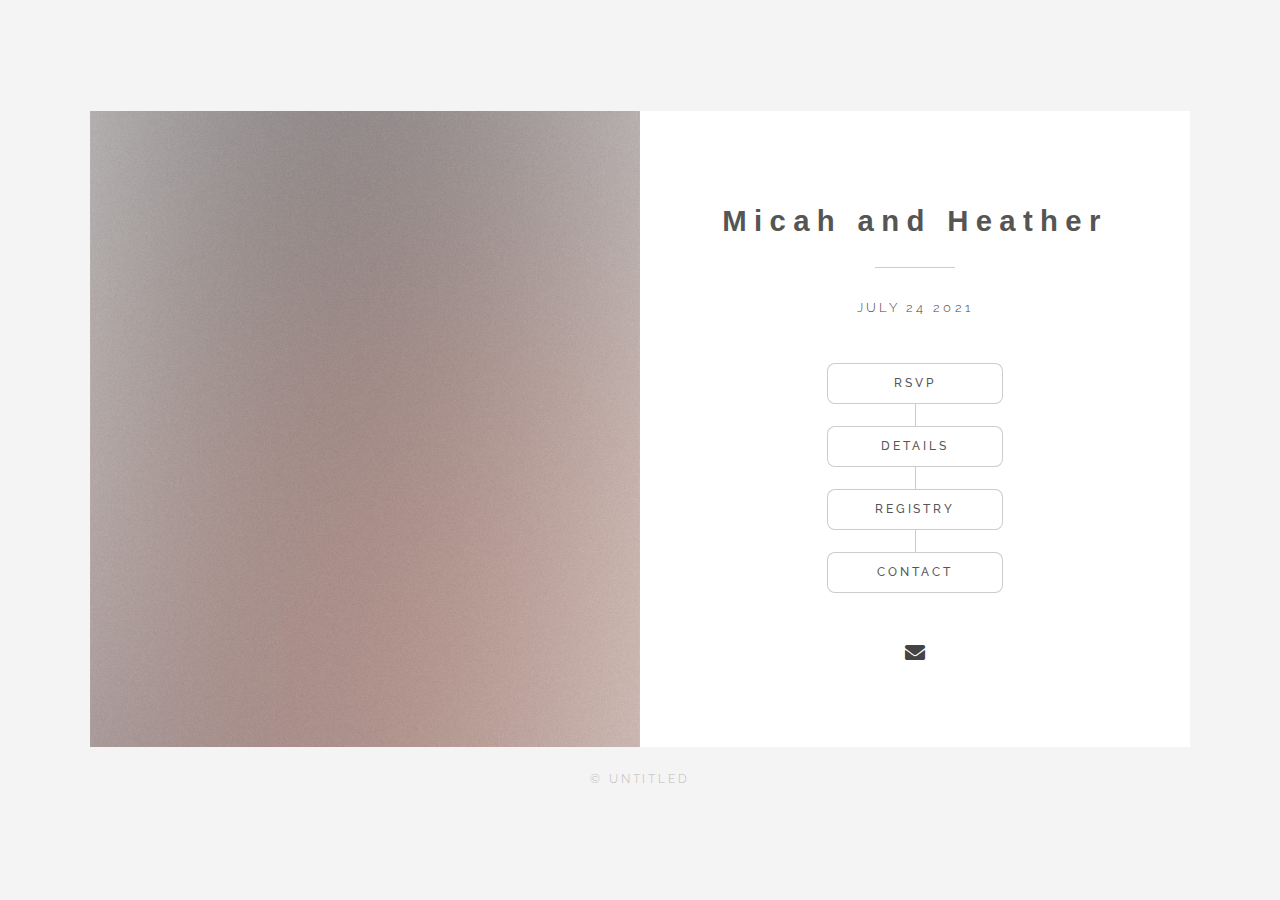
==== commit a11546ee: "Add files via upload" ====
--- a/index.html
+++ b/index.html
@@ -1,397 +1,421 @@
-<!DOCTYPE HTML>
-<!--
-	Indivisible by Pixelarity
-	pixelarity.com | hello@pixelarity.com
-	License: pixelarity.com/license
--->
-<html>
-	<head>
-		<title>Untitled</title>
-		<meta charset="utf-8" />
-		<meta name="viewport" content="width=device-width, initial-scale=1, user-scalable=no" />
-		<link rel="stylesheet" href="assets/css/main.css" />
-		<noscript><link rel="stylesheet" href="assets/css/noscript.css" /></noscript>
-	</head>
-	<body class="is-preload-0 is-preload-1">
-
-		<!-- Wrapper -->
-			<div id="wrapper">
-
-				<!-- Home -->
-					<article id="home" class="panel special">
-						<div class="image">
-							<img src="images/pic01.jpg" alt="" data-position="center center" />
-						</div>
-						<div class="content">
-							<div class="inner">
-								<header>
-									<h1>Indivisible</h1>
-									<p>Ipsum feugiat lorem sed magna<br />
-									etiam adipiscing phasellus</p>
-								</header>
-								<nav id="nav">
-									<ul class="actions stacked special animated spinY">
-										<li><a href="#work" class="button">Work</a></li>
-										<li><a href="#about" class="button">About</a></li>
-										<li><a href="#contact" class="button">Contact</a></li>
-										<!--<li><a href="#elements" class="button">Elements</a></li>-->
-									</ul>
-								</nav>
-								<ul class="icons">
-									<li><a href="#" class="icon brands fa-twitter"><span class="label">Twitter</span></a></li>
-									<li><a href="#" class="icon brands fa-facebook-f"><span class="label">Facebook</span></a></li>
-									<li><a href="#" class="icon brands fa-github"><span class="label">GitHub</span></a></li>
-									<li><a href="#" class="icon solid fa-envelope"><span class="label">Email</span></a></li>
-								</ul>
-							</div>
-						</div>
-					</article>
-
-				<!-- Work -->
-					<article id="work" class="panel secondary">
-						<div class="image">
-							<img src="images/pic02.jpg" alt="" data-position="center center" />
-						</div>
-						<div class="content">
-							<ul class="actions animated spinX">
-								<li><a href="#" class="button small back">Back</a></li>
-							</ul>
-							<div class="inner">
-								<header>
-									<h2>Work</h2>
-									<p>Magna feugiat lorem ipsum dolor<br />
-									veroeros sed adipiscing</p>
-								</header>
-								<p>Lorem ipsum dolor sit amet, magna etiam adipiscing elit. Vivamus in quam eu turpis venenatis euismod eget ac velit. Magna pharetra eleifend urna quis laoreet. Nullam quis urna iaculis metus ornare accumsan. Sed nunc lacus, lobortis nec ante sit amet.</p>
-								<p>Vitae quis magna. Sed condimentum dui sed nunc dapibus dignissim. Sed at arcu gravida, vehicula massa ut, consectetur urna. Morbi eu venenatis turpis. In tincidunt pharetra etiam veroeros.</p>
-							</div>
-						</div>
-					</article>
-
-				<!-- About -->
-					<article id="about" class="panel secondary">
-						<div class="image">
-							<img src="images/pic03.jpg" alt="" data-position="center center" />
-						</div>
-						<div class="content">
-							<ul class="actions animated spinX">
-								<li><a href="#" class="button small back">Back</a></li>
-							</ul>
-							<div class="inner">
-								<header>
-									<h2>About</h2>
-									<p>Magna feugiat lorem ipsum dolor<br />
-									veroeros sed adipiscing</p>
-								</header>
-								<p>Lorem ipsum dolor sit amet, magna etiam adipiscing elit. Vivamus in quam eu turpis venenatis euismod eget ac velit. Magna pharetra eleifend urna quis laoreet. Nullam quis urna iaculis metus ornare accumsan. Sed nunc lacus, lobortis nec ante sit amet.</p>
-								<p>Vitae quis magna. Sed condimentum dui sed nunc dapibus dignissim. Sed at arcu gravida, vehicula massa ut, consectetur urna. Morbi eu venenatis turpis. In tincidunt pharetra etiam veroeros.</p>
-							</div>
-						</div>
-					</article>
-
-				<!-- Contact -->
-					<article id="contact" class="panel secondary">
-						<div class="image">
-							<img src="images/pic04.jpg" alt="" data-position="bottom center" />
-						</div>
-						<div class="content">
-							<ul class="actions animated spinX">
-								<li><a href="#" class="button small back">Back</a></li>
-							</ul>
-							<div class="inner">
-								<header>
-									<h2>Contact</h2>
-								</header>
-								<form method="post" action="#">
-									<div class="fields">
-										<div class="field half">
-											<label for="name">Name</label>
-											<input type="text" name="name" id="name" />
-										</div>
-										<div class="field half">
-											<label for="email">Email</label>
-											<input type="text" name="email" id="email" />
-										</div>
-										<div class="field">
-											<label for="message">Message</label>
-											<textarea name="message" id="message" rows="5"></textarea>
-										</div>
-									</div>
-									<ul class="actions">
-										<li><a href="" class="button submit">Send Message</a></li>
-									</ul>
-								</form>
-							</div>
-						</div>
-					</article>
-
-				<!-- Elements -->
-					<article id="elements" class="panel secondary">
-						<div class="image">
-							<img src="images/pic03.jpg" alt="" data-position="center center" />
-						</div>
-						<div class="content">
-							<ul class="actions animated spinX">
-								<li><a href="#" class="button small back">Back</a></li>
-							</ul>
-							<div class="inner">
-								<header>
-									<h2>Elements</h2>
-								</header>
-
-								<section>
-									<h4>Text</h4>
-									<p>This is <b>bold</b> and this is <strong>strong</strong>. This is <i>italic</i> and this is <em>emphasized</em>.
-									This is <sup>superscript</sup> text and this is <sub>subscript</sub> text.
-									This is <u>underlined</u> and this is code: <code>for (;;) { ... }</code>. Finally, <a href="#">this is a link</a>.</p>
-									<hr />
-									<h2>Heading Level 2</h2>
-									<h3>Heading Level 3</h3>
-									<h4>Heading Level 4</h4>
-									<h5>Heading Level 5</h5>
-									<h6>Heading Level 6</h6>
-									<hr />
-									<h5>Blockquote</h5>
-									<blockquote>Fringilla nisl. Donec accumsan interdum nisi, quis tincidunt felis sagittis eget tempus euismod. Vestibulum ante ipsum primis in faucibus vestibulum. Blandit adipiscing eu felis iaculis volutpat ac adipiscing accumsan faucibus. Vestibulum ante ipsum primis in faucibus lorem ipsum dolor sit amet nullam adipiscing eu felis.</blockquote>
-									<h5>Preformatted</h5>
-									<pre><code>i = 0;
-
-while (!deck.isInOrder()) {
-    print 'Iteration ' + i;
-    deck.shuffle();
-    i++;
-}
-
-print 'It took ' + i + ' iterations to sort the deck.';</code></pre>
-								</section>
-
-								<section>
-									<h4>Lists</h4>
-
-									<h5>Unordered</h5>
-									<ul>
-										<li>Dolor pulvinar etiam.</li>
-										<li>Sagittis adipiscing.</li>
-										<li>Felis enim feugiat.</li>
-									</ul>
-
-									<h5>Alternate</h5>
-									<ul class="alt">
-										<li>Dolor pulvinar etiam.</li>
-										<li>Sagittis adipiscing.</li>
-										<li>Felis enim feugiat.</li>
-									</ul>
-
-									<h5>Ordered</h5>
-									<ol>
-										<li>Dolor pulvinar etiam.</li>
-										<li>Etiam vel felis viverra.</li>
-										<li>Felis enim feugiat.</li>
-										<li>Dolor pulvinar etiam.</li>
-										<li>Etiam vel felis lorem.</li>
-										<li>Felis enim et feugiat.</li>
-									</ol>
-									<h5>Icons</h5>
-									<ul class="icons">
-										<li><a href="#" class="icon brands fa-twitter"><span class="label">Twitter</span></a></li>
-										<li><a href="#" class="icon brands fa-facebook-f"><span class="label">Facebook</span></a></li>
-										<li><a href="#" class="icon brands fa-instagram"><span class="label">Instagram</span></a></li>
-										<li><a href="#" class="icon brands fa-github"><span class="label">Github</span></a></li>
-									</ul>
-
-									<h5>Actions</h5>
-									<ul class="actions">
-										<li><a href="#" class="button primary">Default</a></li>
-										<li><a href="#" class="button">Default</a></li>
-									</ul>
-									<ul class="actions stacked">
-										<li><a href="#" class="button primary">Default</a></li>
-										<li><a href="#" class="button">Default</a></li>
-									</ul>
-								</section>
-
-								<section>
-									<h4>Table</h4>
-									<h5>Default</h5>
-									<div class="table-wrapper">
-										<table>
-											<thead>
-												<tr>
-													<th>Name</th>
-													<th>Description</th>
-													<th>Price</th>
-												</tr>
-											</thead>
-											<tbody>
-												<tr>
-													<td>Item One</td>
-													<td>Ante turpis integer aliquet porttitor.</td>
-													<td>29.99</td>
-												</tr>
-												<tr>
-													<td>Item Two</td>
-													<td>Vis ac commodo adipiscing arcu aliquet.</td>
-													<td>19.99</td>
-												</tr>
-												<tr>
-													<td>Item Three</td>
-													<td> Morbi faucibus arcu accumsan lorem.</td>
-													<td>29.99</td>
-												</tr>
-												<tr>
-													<td>Item Four</td>
-													<td>Vitae integer tempus condimentum.</td>
-													<td>19.99</td>
-												</tr>
-												<tr>
-													<td>Item Five</td>
-													<td>Ante turpis integer aliquet porttitor.</td>
-													<td>29.99</td>
-												</tr>
-											</tbody>
-											<tfoot>
-												<tr>
-													<td colspan="2"></td>
-													<td>100.00</td>
-												</tr>
-											</tfoot>
-										</table>
-									</div>
-
-									<h5>Alternate</h5>
-									<div class="table-wrapper">
-										<table class="alt">
-											<thead>
-												<tr>
-													<th>Name</th>
-													<th>Description</th>
-													<th>Price</th>
-												</tr>
-											</thead>
-											<tbody>
-												<tr>
-													<td>Item One</td>
-													<td>Ante turpis integer aliquet porttitor.</td>
-													<td>29.99</td>
-												</tr>
-												<tr>
-													<td>Item Two</td>
-													<td>Vis ac commodo adipiscing arcu aliquet.</td>
-													<td>19.99</td>
-												</tr>
-												<tr>
-													<td>Item Three</td>
-													<td> Morbi faucibus arcu accumsan lorem.</td>
-													<td>29.99</td>
-												</tr>
-												<tr>
-													<td>Item Four</td>
-													<td>Vitae integer tempus condimentum.</td>
-													<td>19.99</td>
-												</tr>
-												<tr>
-													<td>Item Five</td>
-													<td>Ante turpis integer aliquet porttitor.</td>
-													<td>29.99</td>
-												</tr>
-											</tbody>
-											<tfoot>
-												<tr>
-													<td colspan="2"></td>
-													<td>100.00</td>
-												</tr>
-											</tfoot>
-										</table>
-									</div>
-								</section>
-
-								<section>
-									<h4>Buttons</h4>
-									<ul class="actions">
-										<li><a href="#" class="button primary">Primary</a></li>
-										<li><a href="#" class="button">Default</a></li>
-									</ul>
-									<ul class="actions">
-										<li><a href="#" class="button">Default</a></li>
-										<li><a href="#" class="button small">Small</a></li>
-									</ul>
-									<ul class="actions">
-										<li><a href="#" class="button primary icon solid fa-download">Icon</a></li>
-										<li><a href="#" class="button icon solid fa-download">Icon</a></li>
-									</ul>
-									<ul class="actions">
-										<li><span class="button primary disabled">Disabled</span></li>
-										<li><span class="button disabled">Disabled</span></li>
-									</ul>
-								</section>
-
-								<section>
-									<h4>Form</h4>
-									<form method="post" action="#">
-										<div class="fields">
-											<div class="field half">
-												<label for="demo-name">Name</label>
-												<input type="text" name="demo-name" id="demo-name" value="" placeholder="Jane Doe" />
-											</div>
-											<div class="field half">
-												<label for="demo-email">Email</label>
-												<input type="email" name="demo-email" id="demo-email" value="" placeholder="jane@untitled.tld" />
-											</div>
-											<div class="field">
-												<label for="demo-category">Category</label>
-												<select name="demo-category" id="demo-category">
-													<option value="">-</option>
-													<option value="1">Manufacturing</option>
-													<option value="1">Shipping</option>
-													<option value="1">Administration</option>
-													<option value="1">Human Resources</option>
-												</select>
-											</div>
-											<div class="field half">
-												<input type="radio" id="demo-priority-low" name="demo-priority" checked>
-												<label for="demo-priority-low">Low</label>
-											</div>
-											<div class="field half">
-												<input type="radio" id="demo-priority-high" name="demo-priority">
-												<label for="demo-priority-high">High</label>
-											</div>
-											<div class="field half">
-												<input type="checkbox" id="demo-copy" name="demo-copy">
-												<label for="demo-copy">Email me a copy</label>
-											</div>
-											<div class="field half">
-												<input type="checkbox" id="demo-human" name="demo-human" checked>
-												<label for="demo-human">Not a robot</label>
-											</div>
-											<div class="field">
-												<label for="demo-message">Message</label>
-												<textarea name="demo-message" id="demo-message" placeholder="Enter your message" rows="6"></textarea>
-											</div>
-										</div>
-										<ul class="actions">
-											<li><input type="submit" value="Send Message" class="primary" /></li>
-											<li><input type="reset" value="Reset" /></li>
-										</ul>
-									</form>
-								</section>
-
-							</div>
-						</div>
-					</article>
-
-				<!-- Footer -->
-					<footer id="footer">
-						<p class="copyright">&copy; Untitled</p>
-					</footer>
-
-			</div>
-
-		<!-- Scripts -->
-			<script src="assets/js/jquery.min.js"></script>
-			<script src="assets/js/browser.min.js"></script>
-			<script src="assets/js/breakpoints.min.js"></script>
-			<script src="assets/js/util.js"></script>
-			<script src="assets/js/main.js"></script>
-
-	</body>
+<!DOCTYPE HTML>
+
+<html>
+	<head>
+		<title>We're Getting Married!</title>
+		<meta charset="utf-8" />
+		<meta name="viewport" content="width=device-width, initial-scale=1, user-scalable=no" />
+		<link rel="stylesheet" href="assets/css/main.css" />
+		<noscript><link rel="stylesheet" href="assets/css/noscript.css" /></noscript>
+	</head>
+	<body class="is-preload-0 is-preload-1">
+
+		<!-- Wrapper -->
+			<div id="wrapper">
+
+				<!-- Home -->
+					<article id="home" class="panel special">
+						<div class="image">
+							<img src="images/pic01.jpg" alt="" data-position="center center" />
+						</div>
+						<div class="content">
+							<div class="inner">
+								<header>
+									<h1>Micah and Heather</h1>
+									<p>July 24 2021</p>
+								</header>
+								<nav id="nav">
+									<ul class="actions stacked special animated spinY">
+										<li><a href="#rsvp" class="button">RSVP</a></li>
+										<li><a href="#details" class="button">Details</a></li>
+										<li><a href="#about" class="button">Registry</a></li>
+										<li><a href="#contact" class="button">Contact</a></li>
+										<!--<li><a href="#elements" class="button">Elements</a></li>-->
+								  </ul>
+							  </nav>
+							  <ul class="icons">
+								
+									<li><a href="#" class="icon solid fa-envelope"><span class="label">Email</span></a></li>
+								</ul>
+						  </div>
+						</div>
+					</article>
+
+				<!-- RSVP -->
+					<article id="rsvp" class="panel secondary">
+						<div class="image">
+							<img src="images/pic02.jpg" alt="" data-position="center center" />
+						</div>
+						<div class="content">
+							<ul class="actions animated spinX">
+								<li><a href="#" class="button small back">Back</a></li>
+							</ul>
+							<div class="inner">
+								<header>
+									<h2>RSVP</h2>
+									<p>We as something </p>
+									
+									
+								</header>
+								<p>Lorem ipsum dolor sit amet, magna etiam adipiscing elit. Vivamus in quam eu turpis venenatis euismod eget ac velit. Magna pharetra eleifend urna quis laoreet. Nullam quis urna iaculis metus ornare accumsan. Sed nunc lacus, lobortis nec ante sit amet.</p>
+								
+							<script type="text/javascript" src="https://app.rsvpify.com/embed/500404718" scrolling="yes"></script><script type="text/javascript" src="https://app.rsvpify.com/js/iframeResizer.min.js"></script><script type="text/javascript"> iFrameResize({ autoResize: true, checkOrigin: false, heightCalculationMethod: 'max', enablePublicMethods: true}, "#RSVPifyIFrame"); </script>
+								
+								
+								<p>Vitae quis magna. Sed condimentum dui sed nunc dapibus dignissim. Sed at arcu gravida, vehicula massa ut, consectetur urna. Morbi eu venenatis turpis. In tincidunt pharetra etiam veroeros.</p>
+								
+								
+								
+							</div>
+						</div>
+					</article>
+
+				<!-- Details -->
+					<article id="details" class="panel secondary">
+						<div class="image">
+							<img src="images/pic03.jpg" alt="" data-position="center center" />
+						</div>
+						<div class="content">
+							<ul class="actions animated spinX">
+								<li><a href="#" class="button small back">Back</a></li>
+							</ul>
+							<div class="inner">
+								<header>
+									<h2>About</h2>
+									<p>Magna feugiat lorem ipsum dolor<br />
+									veroeros sed adipiscing</p>
+								</header>
+								<p>Lorem ipsum dolor sit amet, magna etiam adipiscing elit. Vivamus in quam eu turpis venenatis euismod eget ac velit. Magna pharetra eleifend urna quis laoreet. Nullam quis urna iaculis metus ornare accumsan. Sed nunc lacus, lobortis nec ante sit amet.</p>
+								<p>Vitae quis magna. Sed condimentum dui sed nunc dapibus dignissim. Sed at arcu gravida, vehicula massa ut, consectetur urna. Morbi eu venenatis turpis. In tincidunt pharetra etiam veroeros.</p>
+							</div>
+						</div>
+					</article>
+				
+				<!-- Registry -->
+					<article id="registery" class="panel secondary">
+						<div class="image">
+							<img src="images/pic02.jpg" alt="" data-position="center center" />
+						</div>
+						<div class="content">
+							<ul class="actions animated spinX">
+								<li><a href="#" class="button small back">Back</a></li>
+							</ul>
+							<div class="inner">
+								<header>
+									<h2>Registry</h2>
+									<p>Magna feugiat lorem ipsum dolor<br />
+									veroeros sed adipiscing</p>
+								</header>
+								<p>Lorem ipsum dolor sit amet, magna etiam adipiscing elit. Vivamus in quam eu turpis venenatis euismod eget ac velit. Magna pharetra eleifend urna quis laoreet. Nullam quis urna iaculis metus ornare accumsan. Sed nunc lacus, lobortis nec ante sit amet.</p>
+								<p>Vitae quis magna. Sed condimentum dui sed nunc dapibus dignissim. Sed at arcu gravida, vehicula massa ut, consectetur urna. Morbi eu venenatis turpis. In tincidunt pharetra etiam veroeros.</p>
+							</div>
+						</div>
+					</article>
+
+
+				<!-- Contact -->
+					<article id="contact" class="panel secondary">
+						<div class="image">
+							<img src="images/pic04.jpg" alt="" data-position="bottom center" />
+						</div>
+						<div class="content">
+							<ul class="actions animated spinX">
+								<li><a href="#" class="button small back">Back</a></li>
+							</ul>
+							<div class="inner">
+								<header>
+									<h2>Contact</h2>
+								</header>
+								<form method="post" action="#">
+									<div class="fields">
+										<div class="field half">
+											<label for="name">Name</label>
+											<input type="text" name="name" id="name" />
+										</div>
+										<div class="field half">
+											<label for="email">Email</label>
+											<input type="text" name="email" id="email" />
+										</div>
+										<div class="field">
+											<label for="message">Message</label>
+											<textarea name="message" id="message" rows="5"></textarea>
+										</div>
+									</div>
+									<ul class="actions">
+										<li><a href="" class="button submit">Send Message</a></li>
+									</ul>
+								</form>
+							</div>
+						</div>
+					</article>
+
+				<!-- Elements -->
+					<article id="elements" class="panel secondary">
+						<div class="image">
+							<img src="images/pic03.jpg" alt="" data-position="center center" />
+						</div>
+						<div class="content">
+							<ul class="actions animated spinX">
+								<li><a href="#" class="button small back">Back</a></li>
+							</ul>
+							<div class="inner">
+								<header>
+									<h2>Elements</h2>
+								</header>
+
+								<section>
+									<h4>Text</h4>
+									<p>This is <b>bold</b> and this is <strong>strong</strong>. This is <i>italic</i> and this is <em>emphasized</em>.
+									This is <sup>superscript</sup> text and this is <sub>subscript</sub> text.
+									This is <u>underlined</u> and this is code: <code>for (;;) { ... }</code>. Finally, <a href="#">this is a link</a>.</p>
+									<hr />
+									<h2>Heading Level 2</h2>
+									<h3>Heading Level 3</h3>
+									<h4>Heading Level 4</h4>
+									<h5>Heading Level 5</h5>
+									<h6>Heading Level 6</h6>
+									<hr />
+									<h5>Blockquote</h5>
+									<blockquote>Fringilla nisl. Donec accumsan interdum nisi, quis tincidunt felis sagittis eget tempus euismod. Vestibulum ante ipsum primis in faucibus vestibulum. Blandit adipiscing eu felis iaculis volutpat ac adipiscing accumsan faucibus. Vestibulum ante ipsum primis in faucibus lorem ipsum dolor sit amet nullam adipiscing eu felis.</blockquote>
+									<h5>Preformatted</h5>
+									<pre><code>i = 0;
+
+while (!deck.isInOrder()) {
+    print 'Iteration ' + i;
+    deck.shuffle();
+    i++;
+}
+
+print 'It took ' + i + ' iterations to sort the deck.';</code></pre>
+								</section>
+
+								<section>
+									<h4>Lists</h4>
+
+									<h5>Unordered</h5>
+									<ul>
+										<li>Dolor pulvinar etiam.</li>
+										<li>Sagittis adipiscing.</li>
+										<li>Felis enim feugiat.</li>
+									</ul>
+
+									<h5>Alternate</h5>
+									<ul class="alt">
+										<li>Dolor pulvinar etiam.</li>
+										<li>Sagittis adipiscing.</li>
+										<li>Felis enim feugiat.</li>
+									</ul>
+
+									<h5>Ordered</h5>
+									<ol>
+										<li>Dolor pulvinar etiam.</li>
+										<li>Etiam vel felis viverra.</li>
+										<li>Felis enim feugiat.</li>
+										<li>Dolor pulvinar etiam.</li>
+										<li>Etiam vel felis lorem.</li>
+										<li>Felis enim et feugiat.</li>
+									</ol>
+									<h5>Icons</h5>
+									<ul class="icons">
+										<li><a href="#" class="icon brands fa-twitter"><span class="label">Twitter</span></a></li>
+										<li><a href="#" class="icon brands fa-facebook-f"><span class="label">Facebook</span></a></li>
+										<li><a href="#" class="icon brands fa-instagram"><span class="label">Instagram</span></a></li>
+										<li><a href="#" class="icon brands fa-github"><span class="label">Github</span></a></li>
+									</ul>
+
+									<h5>Actions</h5>
+									<ul class="actions">
+										<li><a href="#" class="button primary">Default</a></li>
+										<li><a href="#" class="button">Default</a></li>
+									</ul>
+									<ul class="actions stacked">
+										<li><a href="#" class="button primary">Default</a></li>
+										<li><a href="#" class="button">Default</a></li>
+									</ul>
+								</section>
+
+								<section>
+									<h4>Table</h4>
+									<h5>Default</h5>
+									<div class="table-wrapper">
+										<table>
+											<thead>
+												<tr>
+													<th>Name</th>
+													<th>Description</th>
+													<th>Price</th>
+												</tr>
+											</thead>
+											<tbody>
+												<tr>
+													<td>Item One</td>
+													<td>Ante turpis integer aliquet porttitor.</td>
+													<td>29.99</td>
+												</tr>
+												<tr>
+													<td>Item Two</td>
+													<td>Vis ac commodo adipiscing arcu aliquet.</td>
+													<td>19.99</td>
+												</tr>
+												<tr>
+													<td>Item Three</td>
+													<td> Morbi faucibus arcu accumsan lorem.</td>
+													<td>29.99</td>
+												</tr>
+												<tr>
+													<td>Item Four</td>
+													<td>Vitae integer tempus condimentum.</td>
+													<td>19.99</td>
+												</tr>
+												<tr>
+													<td>Item Five</td>
+													<td>Ante turpis integer aliquet porttitor.</td>
+													<td>29.99</td>
+												</tr>
+											</tbody>
+											<tfoot>
+												<tr>
+													<td colspan="2"></td>
+													<td>100.00</td>
+												</tr>
+											</tfoot>
+										</table>
+									</div>
+
+									<h5>Alternate</h5>
+									<div class="table-wrapper">
+										<table class="alt">
+											<thead>
+												<tr>
+													<th>Name</th>
+													<th>Description</th>
+													<th>Price</th>
+												</tr>
+											</thead>
+											<tbody>
+												<tr>
+													<td>Item One</td>
+													<td>Ante turpis integer aliquet porttitor.</td>
+													<td>29.99</td>
+												</tr>
+												<tr>
+													<td>Item Two</td>
+													<td>Vis ac commodo adipiscing arcu aliquet.</td>
+													<td>19.99</td>
+												</tr>
+												<tr>
+													<td>Item Three</td>
+													<td> Morbi faucibus arcu accumsan lorem.</td>
+													<td>29.99</td>
+												</tr>
+												<tr>
+													<td>Item Four</td>
+													<td>Vitae integer tempus condimentum.</td>
+													<td>19.99</td>
+												</tr>
+												<tr>
+													<td>Item Five</td>
+													<td>Ante turpis integer aliquet porttitor.</td>
+													<td>29.99</td>
+												</tr>
+											</tbody>
+											<tfoot>
+												<tr>
+													<td colspan="2"></td>
+													<td>100.00</td>
+												</tr>
+											</tfoot>
+										</table>
+									</div>
+								</section>
+
+								<section>
+									<h4>Buttons</h4>
+									<ul class="actions">
+										<li><a href="#" class="button primary">Primary</a></li>
+										<li><a href="#" class="button">Default</a></li>
+									</ul>
+									<ul class="actions">
+										<li><a href="#" class="button">Default</a></li>
+										<li><a href="#" class="button small">Small</a></li>
+									</ul>
+									<ul class="actions">
+										<li><a href="#" class="button primary icon solid fa-download">Icon</a></li>
+										<li><a href="#" class="button icon solid fa-download">Icon</a></li>
+									</ul>
+									<ul class="actions">
+										<li><span class="button primary disabled">Disabled</span></li>
+										<li><span class="button disabled">Disabled</span></li>
+									</ul>
+								</section>
+
+								<section>
+									<h4>Form</h4>
+									<form method="post" action="#">
+										<div class="fields">
+											<div class="field half">
+												<label for="demo-name">Name</label>
+												<input type="text" name="demo-name" id="demo-name" value="" placeholder="Jane Doe" />
+											</div>
+											<div class="field half">
+												<label for="demo-email">Email</label>
+												<input type="email" name="demo-email" id="demo-email" value="" placeholder="jane@untitled.tld" />
+											</div>
+											<div class="field">
+												<label for="demo-category">Category</label>
+												<select name="demo-category" id="demo-category">
+													<option value="">-</option>
+													<option value="1">Manufacturing</option>
+													<option value="1">Shipping</option>
+													<option value="1">Administration</option>
+													<option value="1">Human Resources</option>
+												</select>
+											</div>
+											<div class="field half">
+												<input type="radio" id="demo-priority-low" name="demo-priority" checked>
+												<label for="demo-priority-low">Low</label>
+											</div>
+											<div class="field half">
+												<input type="radio" id="demo-priority-high" name="demo-priority">
+												<label for="demo-priority-high">High</label>
+											</div>
+											<div class="field half">
+												<input type="checkbox" id="demo-copy" name="demo-copy">
+												<label for="demo-copy">Email me a copy</label>
+											</div>
+											<div class="field half">
+												<input type="checkbox" id="demo-human" name="demo-human" checked>
+												<label for="demo-human">Not a robot</label>
+											</div>
+											<div class="field">
+												<label for="demo-message">Message</label>
+												<textarea name="demo-message" id="demo-message" placeholder="Enter your message" rows="6"></textarea>
+											</div>
+										</div>
+										<ul class="actions">
+											<li><input type="submit" value="Send Message" class="primary" /></li>
+											<li><input type="reset" value="Reset" /></li>
+										</ul>
+									</form>
+								</section>
+
+							</div>
+						</div>
+					</article>
+
+				<!-- Footer -->
+					<footer id="footer">
+						<p class="copyright">&copy; Untitled</p>
+					</footer>
+
+			</div>
+
+		<!-- Scripts -->
+			<script src="assets/js/jquery.min.js"></script>
+			<script src="assets/js/browser.min.js"></script>
+			<script src="assets/js/breakpoints.min.js"></script>
+			<script src="assets/js/util.js"></script>
+			<script src="assets/js/main.js"></script>
+
+	</body>
 </html>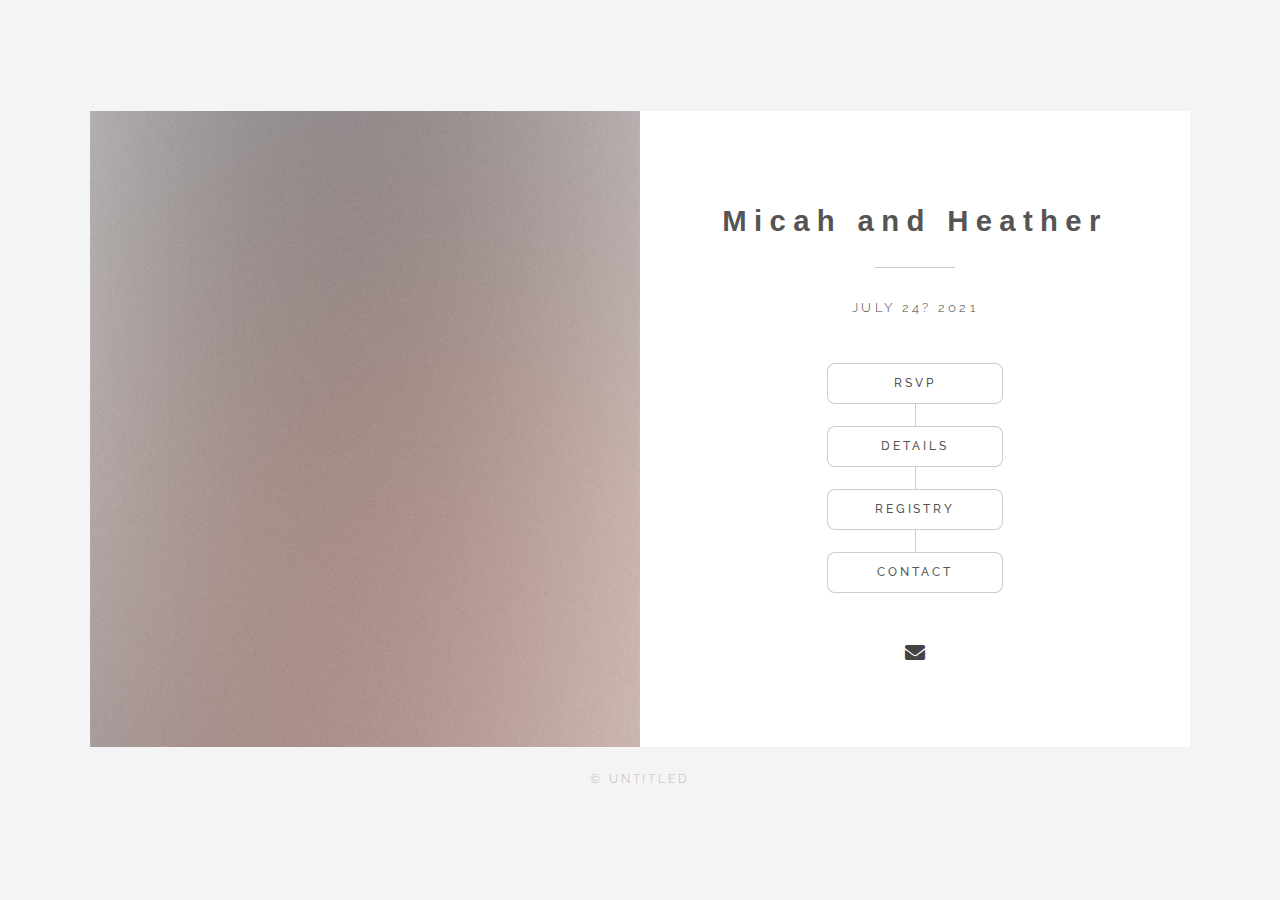
==== commit 034e4528: "Add files via upload" ====
--- a/index.html
+++ b/index.html
@@ -1,4 +1,5 @@
 <!DOCTYPE HTML>
+<link href="http://fonts.cdnfonts.com/css/bombshell-pro" rel="stylesheet">
 
 <html>
 	<head>
@@ -22,7 +23,7 @@
 							<div class="inner">
 								<header>
 									<h1>Micah and Heather</h1>
-									<p>July 24 2021</p>
+									<p>July 24? 2021</p>
 								</header>
 								<nav id="nav">
 									<ul class="actions stacked special animated spinY">
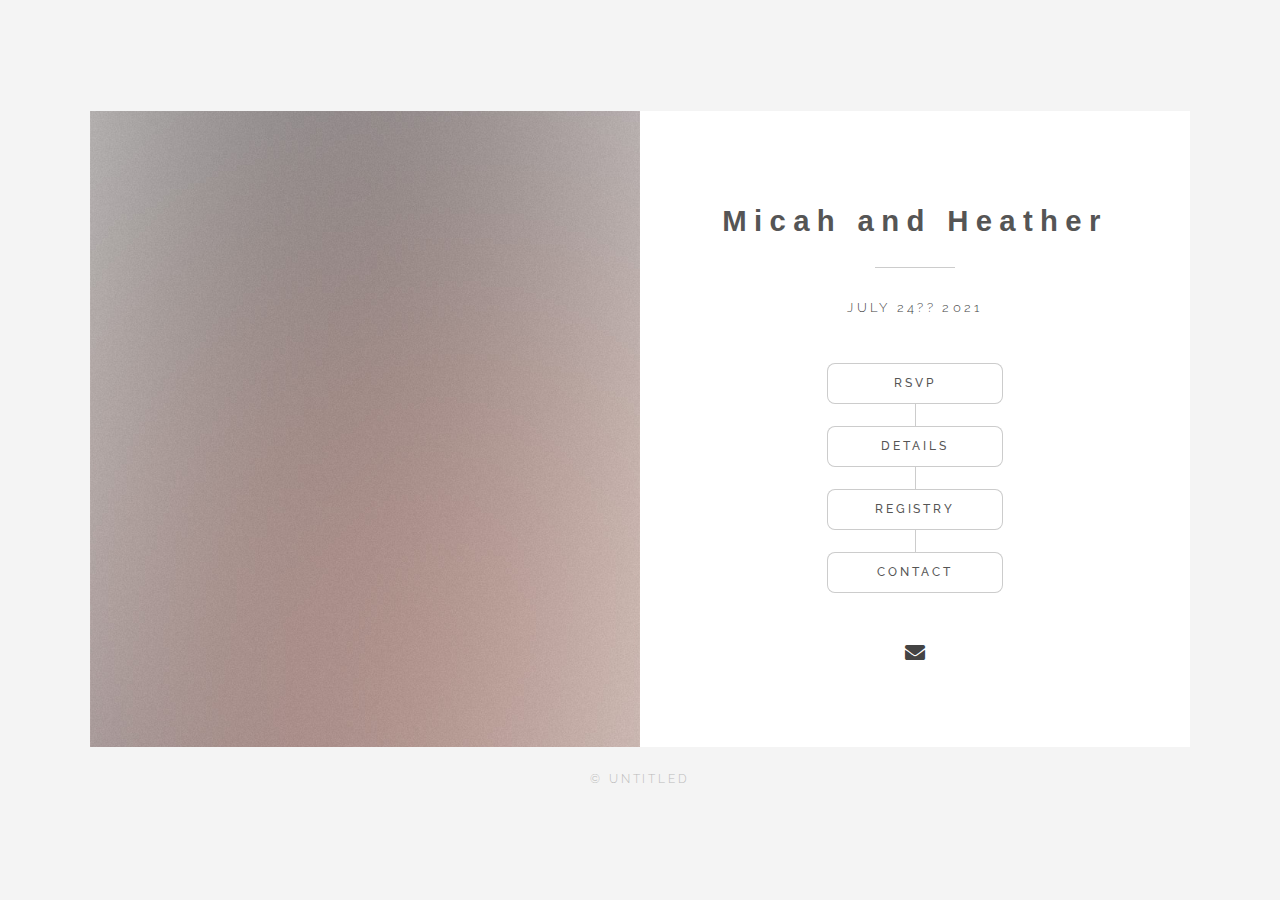
==== commit 1252a291: "Add files via upload" ====
--- a/index.html
+++ b/index.html
@@ -3,6 +3,7 @@
 
 <html>
 	<head>
+		<link href="//db.onlinewebfonts.com/c/5a970824f5f2fda1d53e42fbb77369dd?family=Bombshell+Pro" rel="stylesheet" type="text/css"/>
 		<title>We're Getting Married!</title>
 		<meta charset="utf-8" />
 		<meta name="viewport" content="width=device-width, initial-scale=1, user-scalable=no" />
@@ -23,7 +24,7 @@
 							<div class="inner">
 								<header>
 									<h1>Micah and Heather</h1>
-									<p>July 24? 2021</p>
+									<p>July 24?? 2021</p>
 								</header>
 								<nav id="nav">
 									<ul class="actions stacked special animated spinY">
